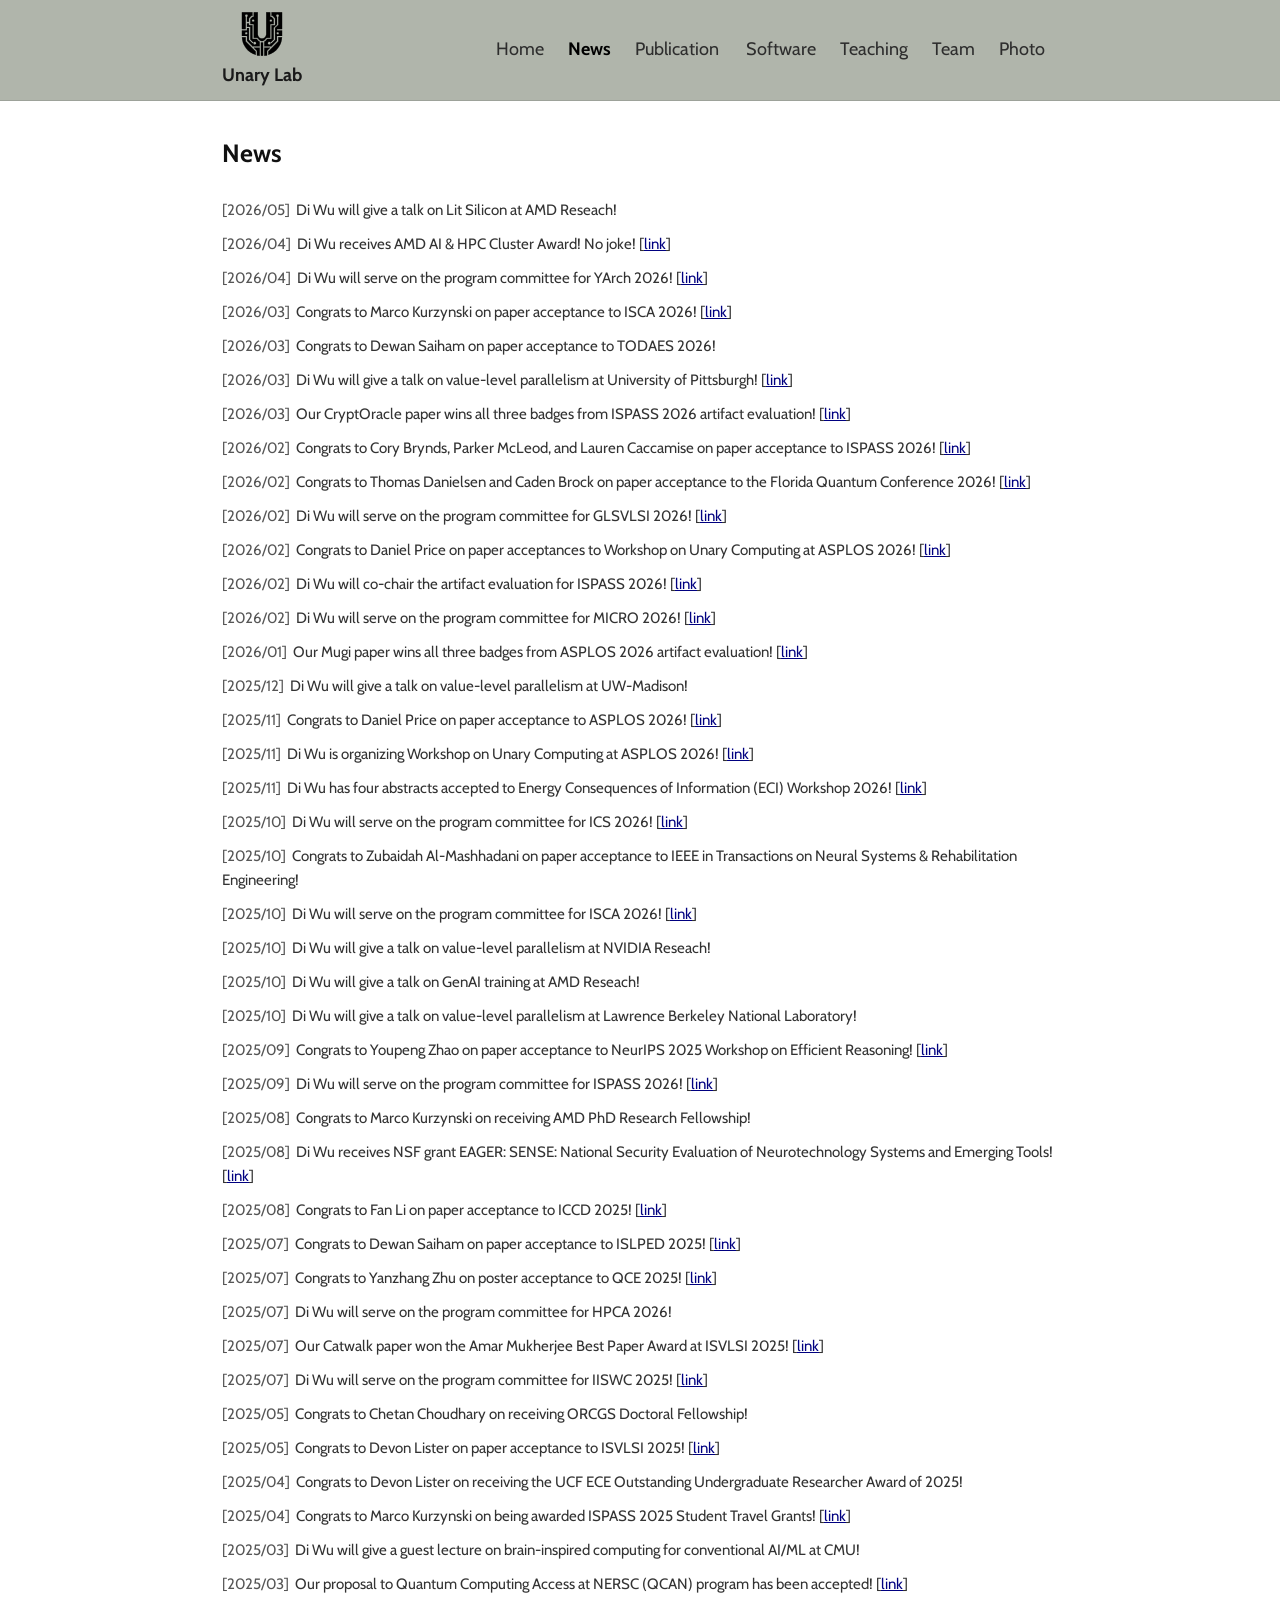
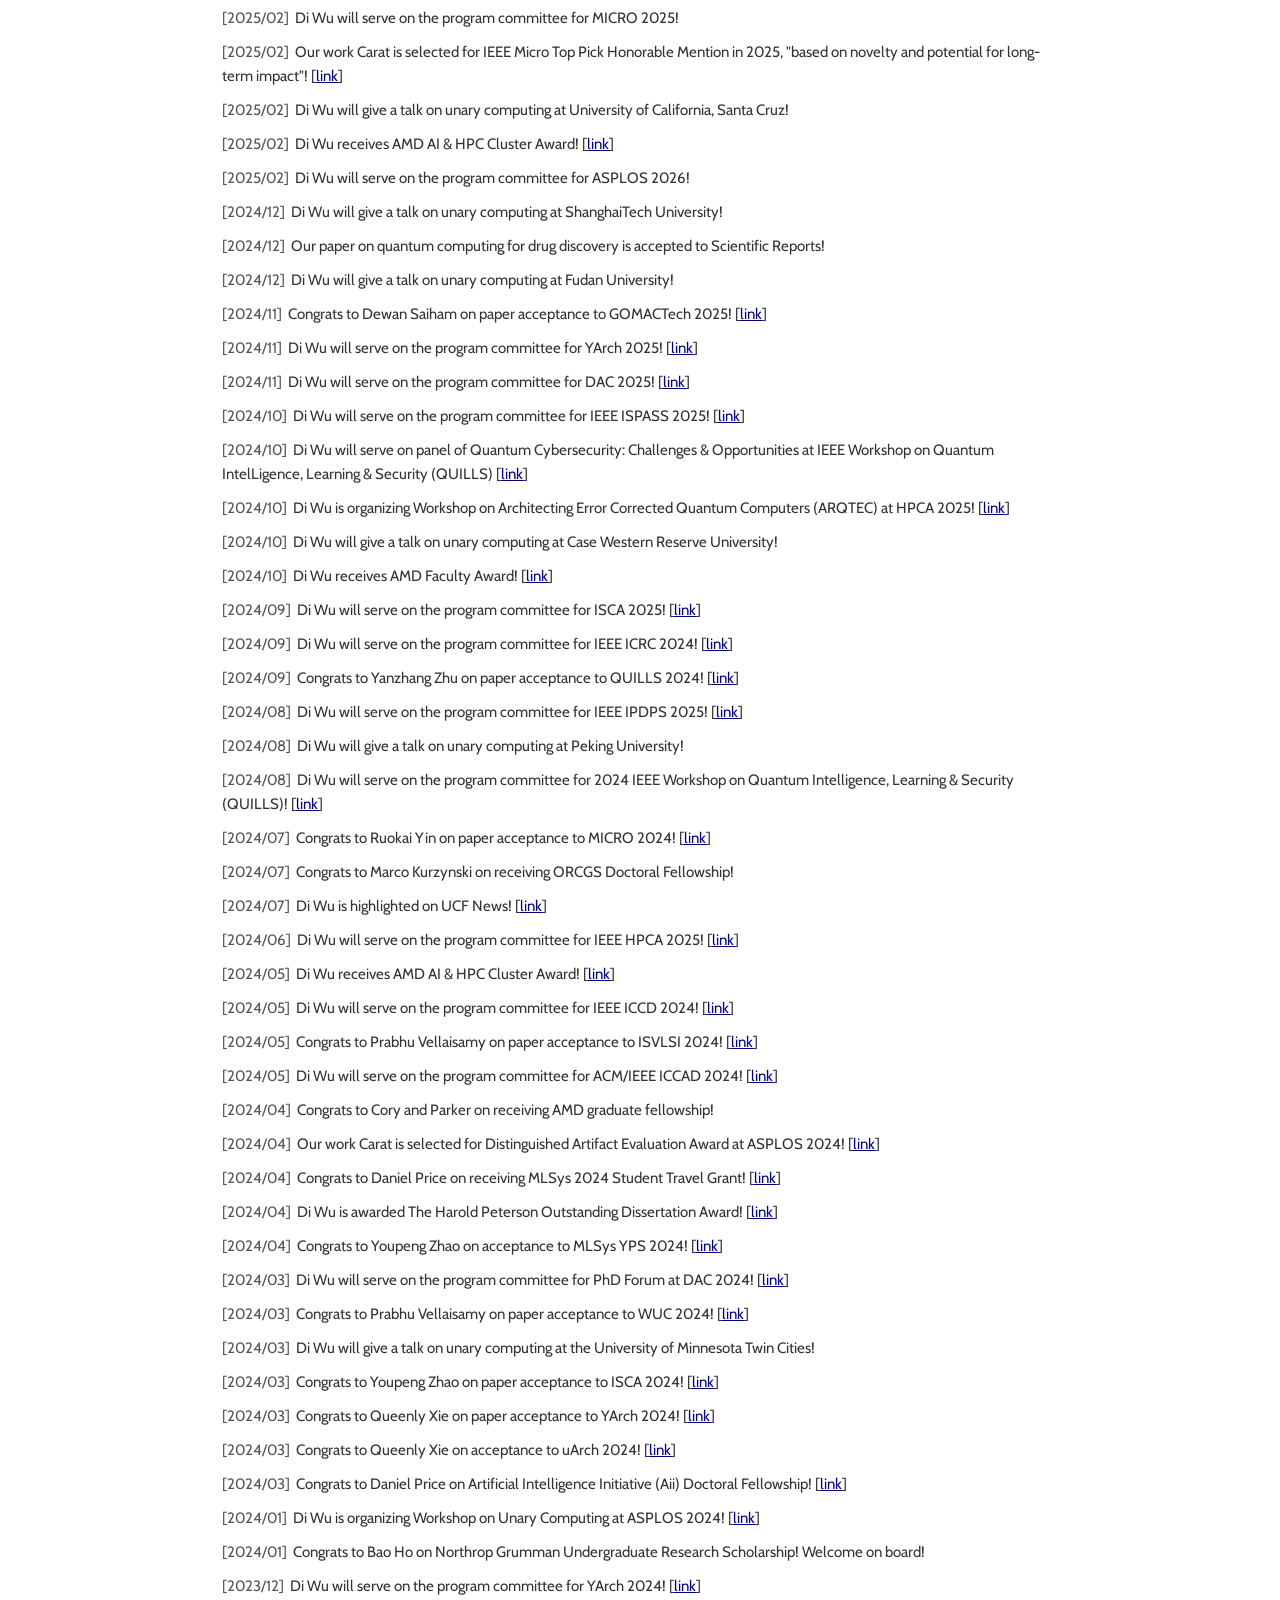
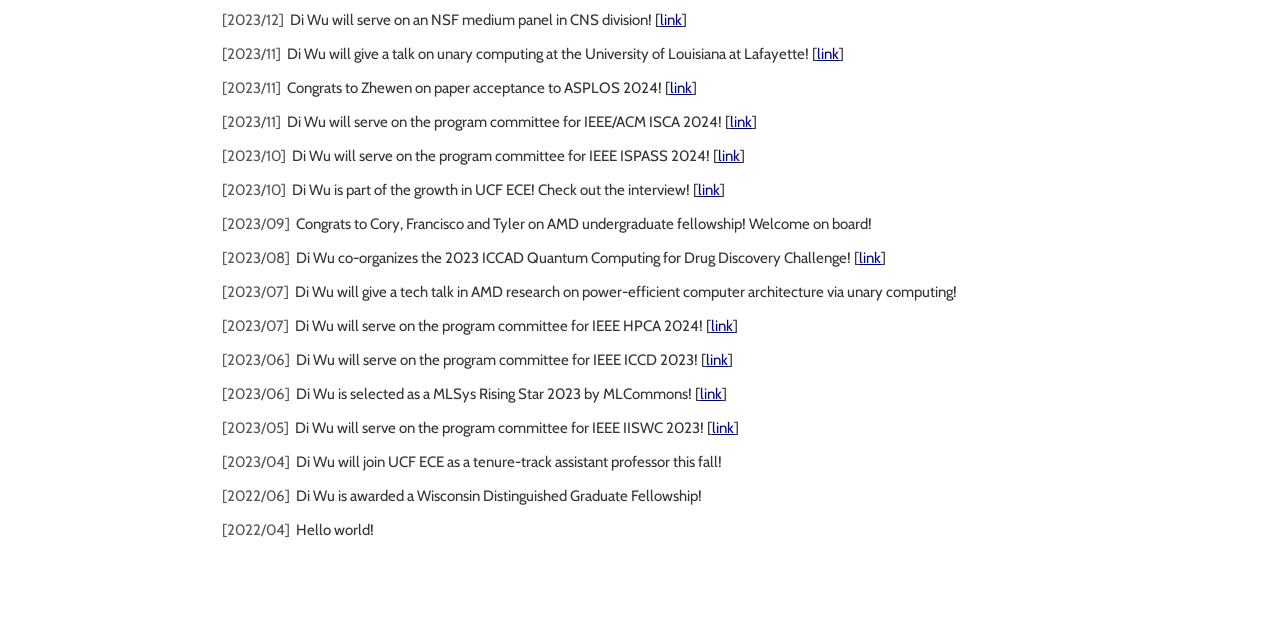
==== news.html @ 7390a8ca "first commit, tested local" ====
<!DOCTYPE html>
<html lang="en">
<head>
  <meta charset="UTF-8">
  <meta name="viewport" content="width=device-width, initial-scale=1.0">
  <title>News — Unary Lab</title>
  <link rel="icon" href="file/logo/unary-logo-black.svg" type="image/svg+xml">
  <link rel="stylesheet" href="css/style.css?v=1">
  <link rel="stylesheet" href="https://cdnjs.cloudflare.com/ajax/libs/font-awesome/6.5.0/css/all.min.css"
        crossorigin="anonymous" referrerpolicy="no-referrer">
</head>
<body>

<div id="nav-placeholder"></div>

<main>
  <div class="container">
    <h1 class="page-title">News</h1>
    <ul class="news-list" id="news-list">
      <li style="color:#9ca3af;font-size:14px;padding:10px 0">Loading…</li>
    </ul>
  </div>
</main>

<script src="js/utils.js?v=1"></script>
<script>
document.addEventListener('DOMContentLoaded', async () => {
  try {
    const news = sortNewsByDate((await loadCSV('data/news.csv')).filter(n => n.date && n.date.trim()));
    const el = document.getElementById('news-list');
    if (news.length === 0) {
      el.innerHTML = '<li style="color:#aaa;font-size:14px;padding:8px 0">No news yet.</li>';
    } else {
      el.innerHTML = news.map(renderNewsItem).join('');
    }
  } catch (e) {
    document.getElementById('news-list').innerHTML =
      '<li style="color:#9ca3af;font-size:14px;padding:10px 0">Could not load news.</li>';
    console.error(e);
  }
});
</script>
</body>
</html>
---- css/style.css ----
/* Google Fonts — Cabin is the closest freely-available match to Gill Sans */
@import url('https://fonts.googleapis.com/css2?family=Cabin:ital,wght@0,400;0,500;0,600;0,700;1,400&display=swap');

/* ============================================================
   Unary Lab — Main Stylesheet
   ============================================================ */

/* Reset */
*, *::before, *::after { box-sizing: border-box; margin: 0; padding: 0; }

/* Base — Gill Sans (macOS/some Windows) → Cabin (Google Font fallback) */
body {
  font-family: "Gill Sans", "Gill Sans MT", "Gill Sans Nova", Cabin, Calibri, sans-serif;
  font-size: 18px;
  line-height: 1.6;
  color: #333;
  background: #fff;
}

a { color: #333; text-decoration: underline; }
a:hover { color: #000; }
img { max-width: 100%; height: auto; display: block; }

/* ── Layout ──────────────────────────────────────────── */
.container { max-width: 900px; margin: 0 auto; padding: 0 32px; }
main { padding: 32px 0 72px; }

/* ── Navigation ──────────────────────────────────────── */
nav {
  background: #B0B5AB;
  border-bottom: 1px solid #9da29a;
}

.nav-inner {
  max-width: 900px;
  margin: 0 auto;
  padding: 0 32px;
  display: flex;
  align-items: center;
  justify-content: space-between;
  min-height: 72px;
}

.site-title {
  font-family: "Gill Sans", "Gill Sans MT", "Gill Sans Nova", Cabin, Calibri, sans-serif;
  font-weight: 700;
  font-size: 18px;
  color: #1a1a1a;
  text-decoration: none;
  display: flex;
  flex-direction: column;
  align-items: center;
  gap: 3px;
  flex-shrink: 0;
  padding: 10px 0;
}
.site-title:hover { color: #000; text-decoration: none; }

.nav-logo { height: 48px; width: auto; display: block; }

.nav-links { display: flex; align-items: center; }

.nav-links a {
  padding: 0 12px;
  font-size: 18px;
  color: #2d2d2d;
  text-decoration: none;
  height: 72px;
  display: flex;
  align-items: center;
  white-space: nowrap;
}
.nav-links a:hover { color: #000; background: rgba(0,0,0,0.08); text-decoration: none; }
.nav-links a.active { font-weight: 700; color: #000; }
.nav-links a span::after {
  content: attr(data-label);
  display: block;
  font-weight: 700;
  height: 0;
  visibility: hidden;
  overflow: hidden;
}

/* ── Section titles ──────────────────────────────────── */


.page-title { font-size: 25px; font-weight: 700; color: #111; margin-bottom: 20px; }

/* ── Home: Profile ───────────────────────────────────── */
.profile {
  display: flex;
  gap: 36px;
  align-items: flex-start;
  margin-bottom: 40px;
}

/* Left column: 1/4 of container width */
.profile-photo {
  flex: 0 0 25%;
}

/* Right column must not expand beyond its flex allocation */
.profile-info {
  flex: 1;
  min-width: 0;
}
.profile-photo img {
  width: 100%;
  border-radius: 2px;
  display: block;
}

/* Name / phonetic block in left column */
.profile-id { margin-top: 10px; }
.profile-id h1 {
  font-size: 18px;
  font-weight: 700;
  color: #111;
  line-height: 1.3;
}
.phonetic { font-weight: 400; font-size: 15px; color: #888; }

/* Social links — vertical list under the photo */
.social-links {
  display: flex;
  flex-direction: column;
  align-items: flex-start;
  gap: 5px;
  margin-top: 15px;
}
.social-links a {
  display: flex;
  align-items: center;
  gap: 8px;
  font-size: 15px;
  color: #555;
  text-decoration: none;
}
.social-links a i {
  width: 15px;
  text-align: center;
  font-size: 15px;
  color: #666;
  flex-shrink: 0;
}
.social-links a span { color: #444; }
.social-links a:hover i,
.social-links a:hover span { color: #111; text-decoration: none; }

.bio p { color: #444; font-size: 15px; line-height: 1.7; margin-bottom: 8px; text-align: justify; }

/* ── Normy carousel ──────────────────────────────────── */
.normy-section { margin-top: 55px; }
.normy-caption { font-size: 15px; color: #888; margin-bottom: 8px; }
.normy-carousel {
  position: relative;
  overflow: hidden;
  border-radius: 3px;
  background: #eee;
  cursor: pointer;
}
.normy-track {
  display: flex;
  transition: transform 0.5s ease;
}
.normy-track img {
  flex-shrink: 0;
  height: 150px;
  object-fit: contain;
  background: #f5f5f5;
  display: block;
}
.normy-dots {
  display: flex;
  justify-content: center;
  gap: 6px;
  margin-top: 8px;
}
.normy-dot {
  width: 7px;
  height: 7px;
  border-radius: 50%;
  background: #ccc;
  cursor: pointer;
  border: none;
  padding: 0;
  transition: background 0.2s;
}
.normy-dot.active { background: #777; }
.normy-dot:hover { background: #555; }

/* ── News ────────────────────────────────────────────── */
.news-list { list-style: none; }
.news-item {
  padding: 5px 0;
  font-size: 15px;
  color: #333;
  line-height: 1.6;
}
.news-date { color: #555; margin-right: 3px; }
.news-item a { color: navy; }
.news-item a:hover { color: #000080; }

/* ── Publication tabs ────────────────────────────────── */
.pub-tab-bar {
  display: flex;
  gap: 0;
  border-bottom: 2px solid #ddd;
  margin-bottom: 20px;
}
.pub-tab {
  background: none;
  border: none;
  border-bottom: 2px solid transparent;
  margin-bottom: -2px;
  padding: 8px 18px;
  font-family: inherit;
  font-size: 25px;
  color: #555;
  cursor: pointer;
}
.pub-tab:hover { color: #111; }
.pub-tab.active { font-weight: 700; color: #111; border-bottom-color: #111; }

/* ── Publications ────────────────────────────────────── */
.pub-list { list-style: none; }

.pub-item {
  display: flex;
  gap: 16px;
  padding: 14px 0;
  border-bottom: 1px solid #eee;
}
.pub-info { flex: 1; min-width: 0; }

.pub-title { font-weight: 700; font-size: 15px; color: #111; margin-bottom: 3px; line-height: 1.45; }
.pub-venue { font-size: 15px; color: #444; margin-bottom: 2px; }
.pub-authors { font-size: 15px; color: #666; margin-bottom: 6px; }

/* bracket-style links: [paper] [code] */
.pub-links { font-size: 15px; margin-bottom: 4px; color: navy; }
.pub-links a { color: navy; text-decoration: none; }
.pub-links a:hover { text-decoration: underline; color: #000033; }

.pub-award { font-size: 15px; color: darkred; margin-top: 2px; }

/* Year grouping header */
.year-header {
  font-size: 15px;
  font-weight: 700;
  color: #333;
  padding-top: 24px;
  padding-bottom: 6px;
  border-bottom: 1px solid #ddd;
  margin-bottom: 0;
}

/* ── Software ────────────────────────────────────────── */
.software-list { list-style: none; }
.software-item {
  display: flex;
  gap: 20px;
  padding: 14px 0;
  border-bottom: 1px solid #eee;
}
.software-thumb { flex-shrink: 0; width: 300px; background: #eee; }
.software-thumb-pdf {
  width: 300px;
  height: 155px;
  border: 1px solid #ddd;
  display: block;
  overflow: hidden;
  pointer-events: none;
  background: #eee;
  color-scheme: light;
}
.software-info { flex: 1; }
.software-name { font-weight: 700; font-size: 15px; color: #111; margin-bottom: 2px; }
.software-venue { font-size: 15px; color: #666; font-style: italic; margin-bottom: 6px; }
.software-desc { font-size: 15px; color: #444; line-height: 1.6; margin-bottom: 6px; }

/* ── Teaching ────────────────────────────────────────── */
.teaching-intro { margin-bottom: 16px; font-size: 15px; }
.teaching-intro a { color: navy; }
.teaching-intro a:hover { color: #000080; }
.teaching-list { list-style: none; }
.teaching-item { padding: 6px 0; border-bottom: 1px solid #f0f0f0; font-size: 15px; }
.teaching-course { font-weight: 600; color: #111; }
.teaching-detail { color: #666; font-size: 15px; }

/* ── Team ────────────────────────────────────────────── */
.team-section { margin-bottom: 36px; }
.team-section-title {
  font-size: 15px;
  font-weight: 700;
  color: #333;
  border-bottom: 1px solid #ddd;
  padding-bottom: 6px;
  margin-bottom: 18px;
}
.team-grid { display: flex; flex-wrap: wrap; gap: 20px; }
.team-card { width: 140px; text-align: center; }
.team-card img {
  width: 100px;
  height: 100px;
  object-fit: cover;
  border-radius: 50%;
  margin: 0 auto 8px;
  border: 1px solid #ddd;
}
.team-card .member-avatar {
  width: 100px;
  height: 100px;
  border-radius: 50%;
  background: #eee;
  margin: 0 auto 8px;
  display: flex;
  align-items: center;
  justify-content: center;
  color: #aaa;
  font-size: 32px;
}
.team-card .member-name { font-size: 15px; font-weight: 600; color: #111; line-height: 1.3; }
.team-card .member-name a { text-decoration: none; color: #111; }
.team-card .member-name a:hover { text-decoration: underline; }
.team-card .member-degree { font-size: 12px; color: #777; margin-top: 2px; }
.team-card .member-info { font-size: 12px; color: #aaa; margin-top: 2px; }
.credit { color: darkred; }

.alumni-list { list-style: none; }
.alumni-item {
  display: flex;
  justify-content: space-between;
  align-items: baseline;
  gap: 12px;
  padding: 6px 0;
  border-bottom: 1px solid #f0f0f0;
  font-size: 15px;
  color: #444;
  line-height: 1.5;
}
.alumni-employment { color: #666; white-space: nowrap; flex-shrink: 0; }
.alumni-name { font-weight: 600; color: #111; }
.alumni-name a { text-decoration: none; color: #111; }
.alumni-name a:hover { text-decoration: underline; }

/* ── Photo ───────────────────────────────────────────── */
.photo-timeline { list-style: none; }
.photo-entry { margin-bottom: 32px; padding-bottom: 32px; border-bottom: 1px solid #eee; }
.photo-entry-date { font-size: 12px; color: #aaa; font-weight: 600; margin-bottom: 3px; }
.photo-entry-caption { font-size: 15px; color: #444; line-height: 1.55; }
.photo-grid { display: flex; gap: 6px; flex-wrap: wrap; margin-top: 10px; }
.photo-grid img {
  width: calc(33.33% - 4px);
  aspect-ratio: 1;
  object-fit: cover;
  cursor: pointer;
  border: 1px solid #eee;
}
.photo-grid img:hover { opacity: 0.88; }

/* Lightbox */
.lightbox {
  display: none; position: fixed; inset: 0;
  background: rgba(0,0,0,0.88); z-index: 1000;
  align-items: center; justify-content: center;
}
.lightbox.open { display: flex; }
.lightbox img { max-width: 90vw; max-height: 90vh; }
.lightbox-pdf { width: 90vw; height: 90vh; border: none; display: none; }
.lightbox-close {
  position: absolute; top: 20px; right: 28px;
  color: #fff; font-size: 36px; cursor: pointer;
  line-height: 1; user-select: none;
}

/* ── Responsive ──────────────────────────────────────── */
@media (max-width: 640px) {
  .container { padding: 0 16px; }
  .profile { flex-direction: column; }
  .profile-photo { flex: none; width: 50%; }
  .social-links { flex-direction: row; flex-wrap: wrap; gap: 12px; }
  .pub-item { flex-direction: column; }
  .software-item { flex-direction: column; }
  .software-thumb { width: 100%; }
  .software-thumb img { width: 100%; height: auto; }
  .photo-grid img { width: calc(50% - 3px); }
  .team-grid { justify-content: center; }
  .nav-links a { padding: 0 8px; font-size: 13px; height: 72px; }
}
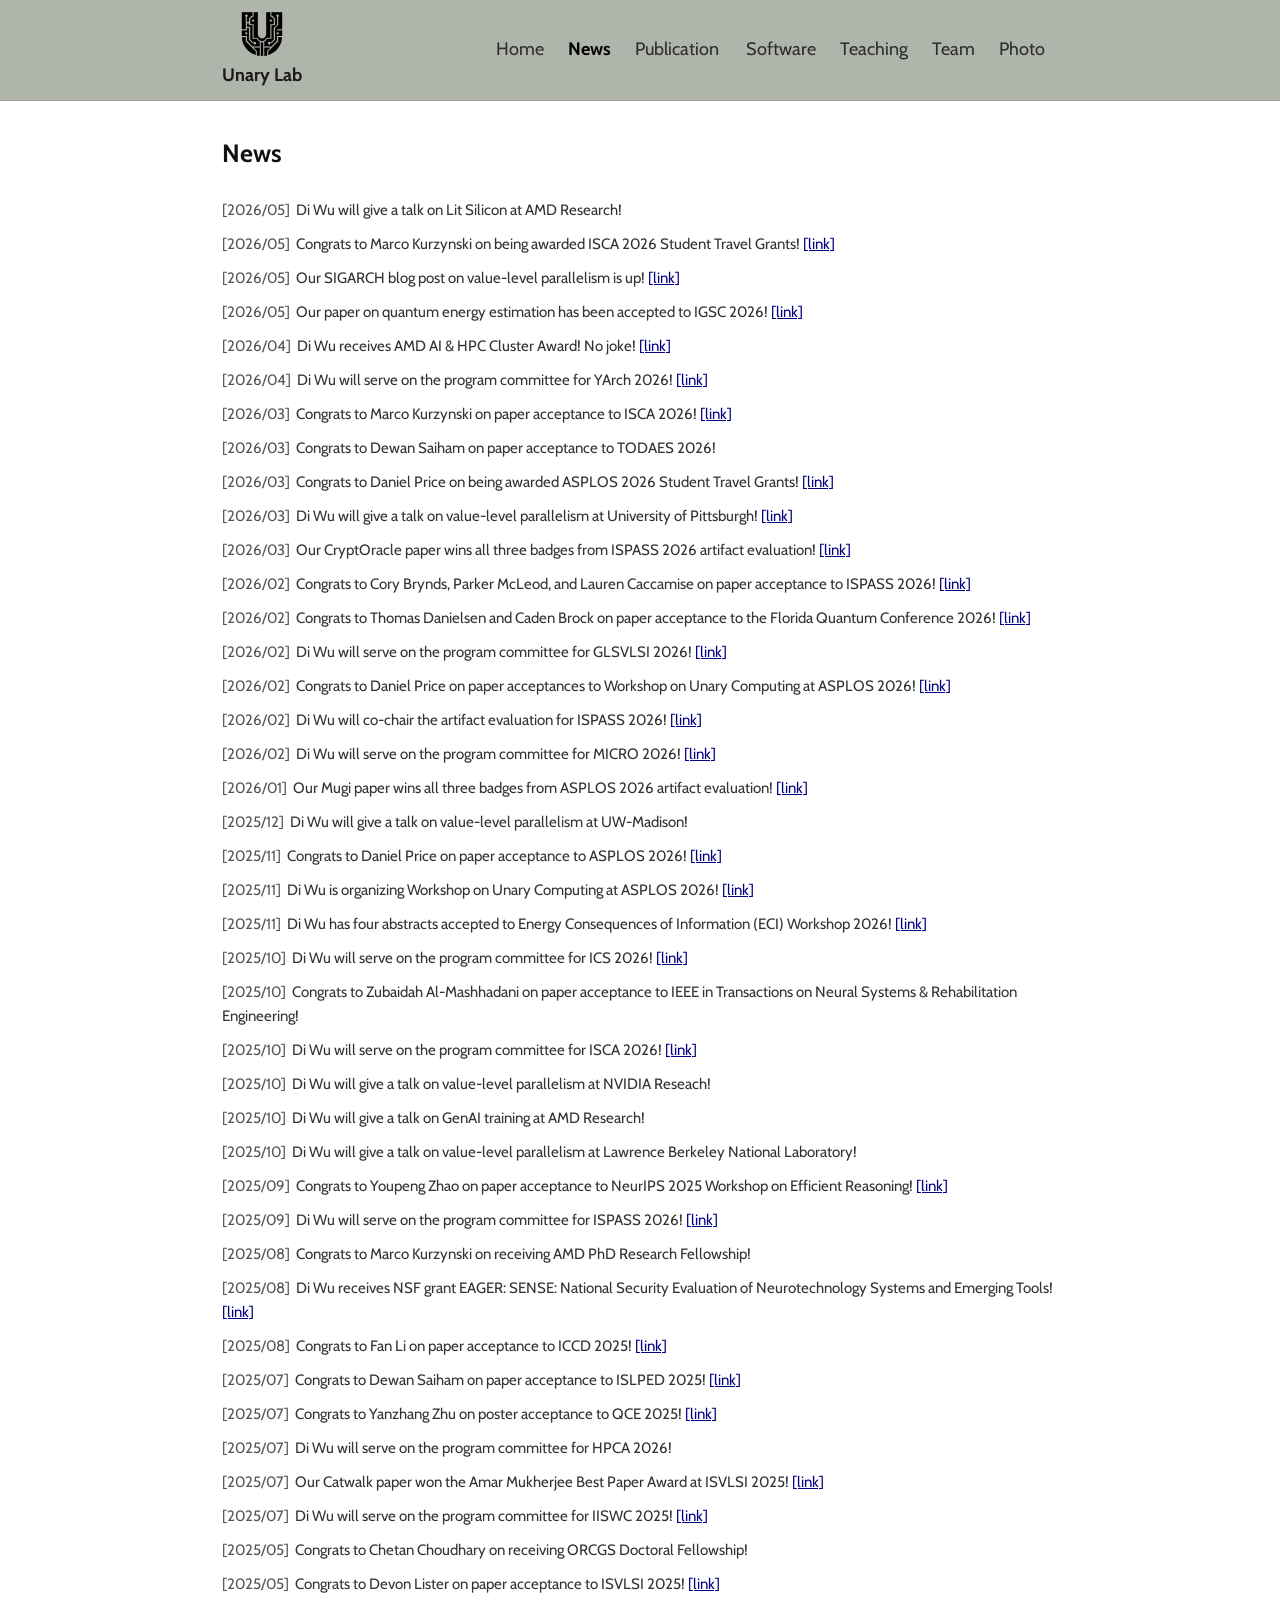
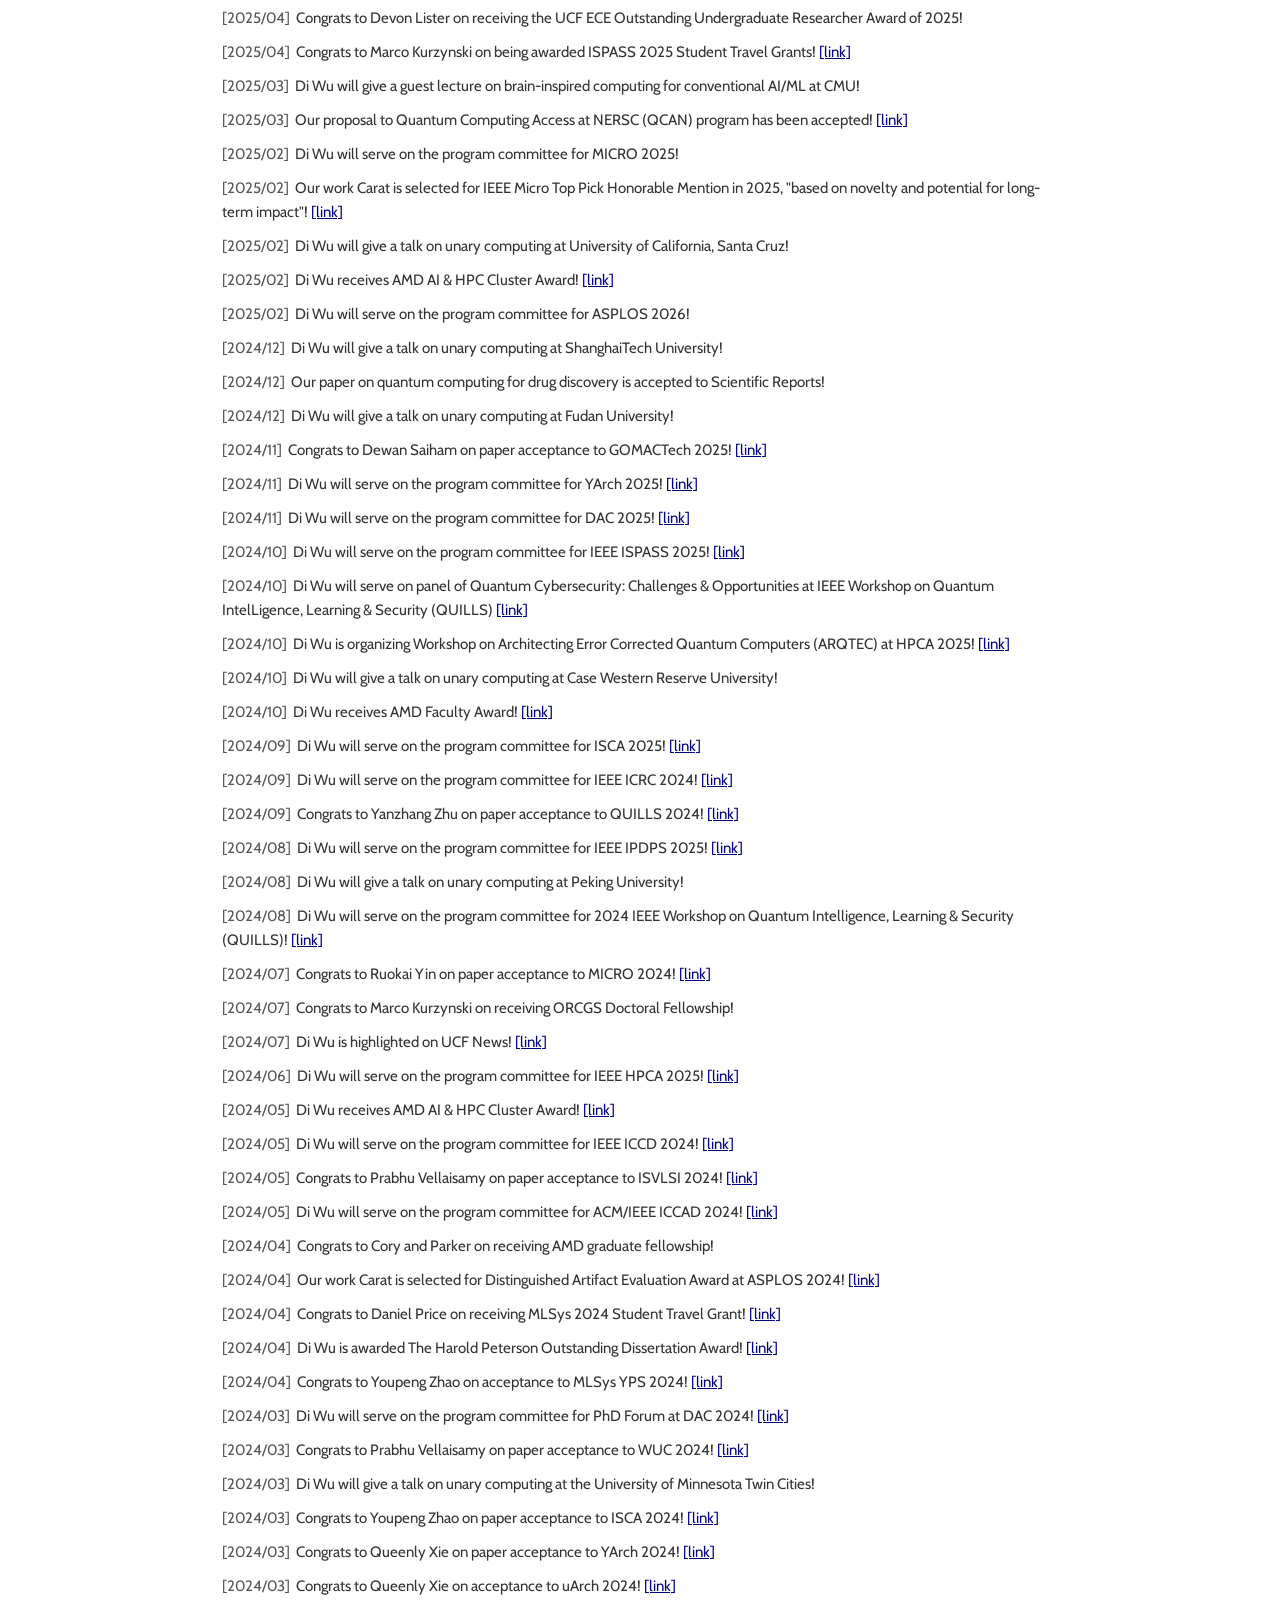
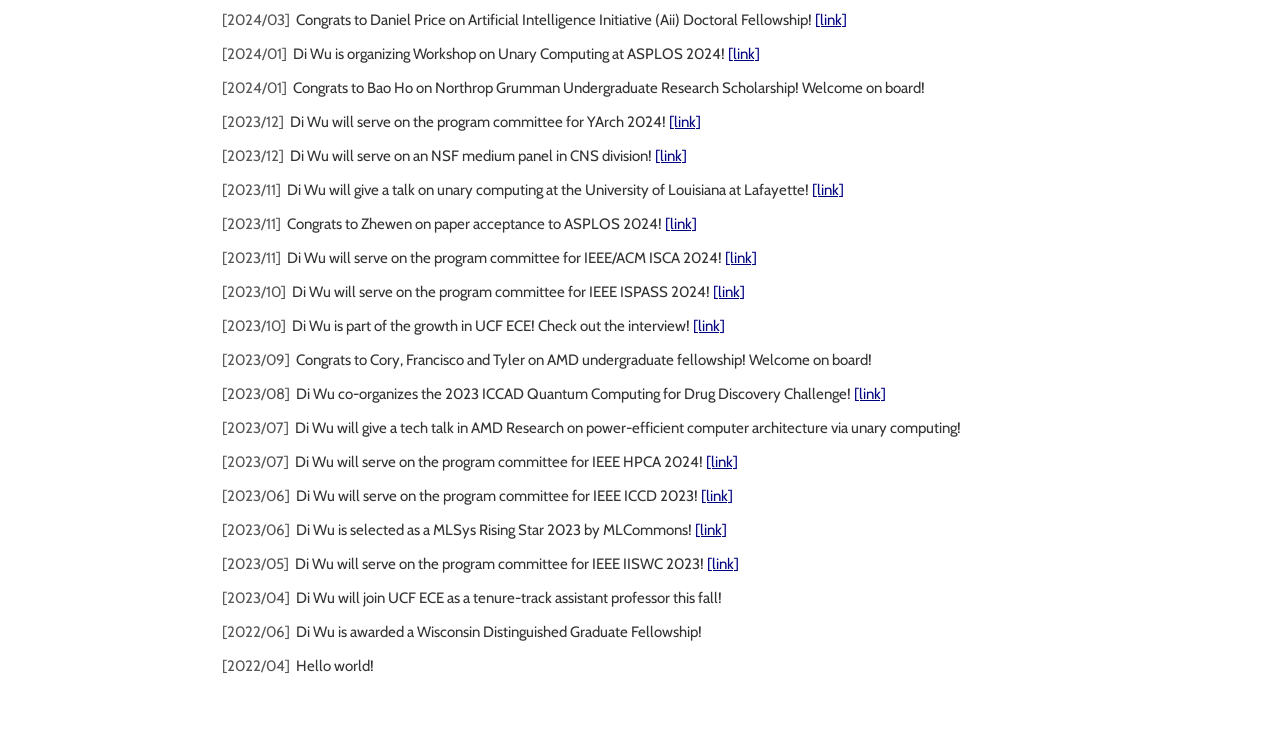
==== commit 23899490: "restructure code" ====
--- a/news.html
+++ b/news.html
@@ -4,10 +4,9 @@
   <meta charset="UTF-8">
   <meta name="viewport" content="width=device-width, initial-scale=1.0">
   <title>News — Unary Lab</title>
+  <meta name="description" content="Latest news from Unary Lab (Di Wu, UCF ECE).">
   <link rel="icon" href="file/logo/unary-logo-black.svg" type="image/svg+xml">
   <link rel="stylesheet" href="css/style.css?v=1">
-  <link rel="stylesheet" href="https://cdnjs.cloudflare.com/ajax/libs/font-awesome/6.5.0/css/all.min.css"
-        crossorigin="anonymous" referrerpolicy="no-referrer">
 </head>
 <body>
 
@@ -15,10 +14,9 @@
 
 <main>
   <div class="container">
-    <h1 class="page-title">News</h1>
-    <ul class="news-list" id="news-list">
-      <li style="color:#9ca3af;font-size:14px;padding:10px 0">Loading…</li>
-    </ul>
+    <div id="news-root">
+      <p class="placeholder-msg">Loading…</p>
+    </div>
   </div>
 </main>
 
@@ -26,16 +24,15 @@
 <script>
 document.addEventListener('DOMContentLoaded', async () => {
   try {
-    const news = sortNewsByDate((await loadCSV('data/news.csv')).filter(n => n.date && n.date.trim()));
-    const el = document.getElementById('news-list');
+    const news = sortDescByDate((await loadCSV('data/news.csv')).filter(n => n.date && n.date.trim()));
+    const root = document.getElementById('news-root');
     if (news.length === 0) {
-      el.innerHTML = '<li style="color:#aaa;font-size:14px;padding:8px 0">No news yet.</li>';
+      root.innerHTML = `<h1 class="page-title">News</h1>${placeholder('No news yet.')}`;
     } else {
-      el.innerHTML = news.map(renderNewsItem).join('');
+      root.innerHTML = `<h1 class="page-title">News</h1><ul class="news-list">${news.map(renderNewsItem).join('')}</ul>`;
     }
   } catch (e) {
-    document.getElementById('news-list').innerHTML =
-      '<li style="color:#9ca3af;font-size:14px;padding:10px 0">Could not load news.</li>';
+    document.getElementById('news-root').innerHTML = placeholder('Could not load news.');
     console.error(e);
   }
 });
--- a/css/style.css
+++ b/css/style.css
@@ -21,6 +21,12 @@
 a:hover { color: #000; }
 img { max-width: 100%; height: auto; display: block; }
 
+/* Inline SVG icons (see icon() in utils.js) */
+.icon { width: 16px; height: 16px; display: inline-block; vertical-align: middle; flex-shrink: 0; }
+
+/* Loading / empty / error status text */
+.placeholder-msg { color: #9ca3af; font-size: 14px; padding: 10px 0; }
+
 /* ── Layout ──────────────────────────────────────────── */
 .container { max-width: 900px; margin: 0 auto; padding: 0 32px; }
 main { padding: 32px 0 72px; }
@@ -29,6 +35,7 @@
 nav {
   background: #B0B5AB;
   border-bottom: 1px solid #9da29a;
+  position: relative;
 }
 
 .nav-inner {
@@ -58,27 +65,45 @@
 
 .nav-logo { height: 48px; width: auto; display: block; }
 
-.nav-links { display: flex; align-items: center; }
-
+.nav-links {
+  display: none;
+  position: absolute;
+  top: 100%;
+  right: 0;
+  width: max-content;
+  background: #B0B5AB;
+  border-top: 1px solid #9da29a;
+  flex-direction: column;
+  z-index: 999;
+  box-shadow: 0 4px 8px rgba(0,0,0,0.15);
+}
+.nav-links.open { display: flex; }
 .nav-links a {
-  padding: 0 12px;
-  font-size: 18px;
+  padding: 14px 24px;
+  font-size: 16px;
   color: #2d2d2d;
   text-decoration: none;
-  height: 72px;
   display: flex;
   align-items: center;
+  justify-content: flex-end;
   white-space: nowrap;
-}
+  width: 100%;
+  border-bottom: 1px solid rgba(0,0,0,0.08);
+}
+.nav-links a span::after { display: none; }
 .nav-links a:hover { color: #000; background: rgba(0,0,0,0.08); text-decoration: none; }
 .nav-links a.active { font-weight: 700; color: #000; }
-.nav-links a span::after {
-  content: attr(data-label);
-  display: block;
-  font-weight: 700;
-  height: 0;
-  visibility: hidden;
-  overflow: hidden;
+
+.nav-toggle {
+  background: none;
+  border: none;
+  font-size: 24px;
+  cursor: pointer;
+  color: #2d2d2d;
+  padding: 8px;
+  line-height: 1;
+  touch-action: manipulation;
+  -webkit-tap-highlight-color: transparent;
 }
 
 /* ── Section titles ──────────────────────────────────── */
@@ -136,15 +161,9 @@
   color: #555;
   text-decoration: none;
 }
-.social-links a i {
-  width: 15px;
-  text-align: center;
-  font-size: 15px;
-  color: #666;
-  flex-shrink: 0;
-}
+.social-links a .icon { width: 15px; height: 15px; color: #666; }
 .social-links a span { color: #444; }
-.social-links a:hover i,
+.social-links a:hover .icon,
 .social-links a:hover span { color: #111; text-decoration: none; }
 
 .bio p { color: #444; font-size: 15px; line-height: 1.7; margin-bottom: 8px; text-align: justify; }
@@ -226,8 +245,6 @@
 .pub-list { list-style: none; }
 
 .pub-item {
-  display: flex;
-  gap: 16px;
   padding: 14px 0;
   border-bottom: 1px solid #eee;
 }
@@ -318,8 +335,8 @@
   align-items: center;
   justify-content: center;
   color: #aaa;
-  font-size: 32px;
-}
+}
+.team-card .member-avatar .icon { width: 40px; height: 40px; }
 .team-card .member-name { font-size: 15px; font-weight: 600; color: #111; line-height: 1.3; }
 .team-card .member-name a { text-decoration: none; color: #111; }
 .team-card .member-name a:hover { text-decoration: underline; }
@@ -375,7 +392,7 @@
 }
 
 /* ── Responsive ──────────────────────────────────────── */
-@media (max-width: 640px) {
+@media (max-width: 768px) {
   .container { padding: 0 16px; }
   .profile { flex-direction: column; }
   .profile-photo { flex: none; width: 50%; }
@@ -386,5 +403,34 @@
   .software-thumb img { width: 100%; height: auto; }
   .photo-grid img { width: calc(50% - 3px); }
   .team-grid { justify-content: center; }
-  .nav-links a { padding: 0 8px; font-size: 13px; height: 72px; }
-}
+
+}
+
+@media (min-width: 769px) {
+  .nav-toggle { display: none; }
+  .nav-links {
+    display: flex !important;
+    position: static;
+    flex-direction: row;
+    align-items: center;
+    background: none;
+    border: none;
+    box-shadow: none;
+    z-index: auto;
+  }
+  .nav-links a {
+    height: 72px;
+    padding: 0 12px;
+    font-size: 18px;
+    width: auto;
+    border-bottom: none;
+  }
+  .nav-links a span::after {
+    content: attr(data-label);
+    display: block;
+    font-weight: 700;
+    height: 0;
+    visibility: hidden;
+    overflow: hidden;
+  }
+}
